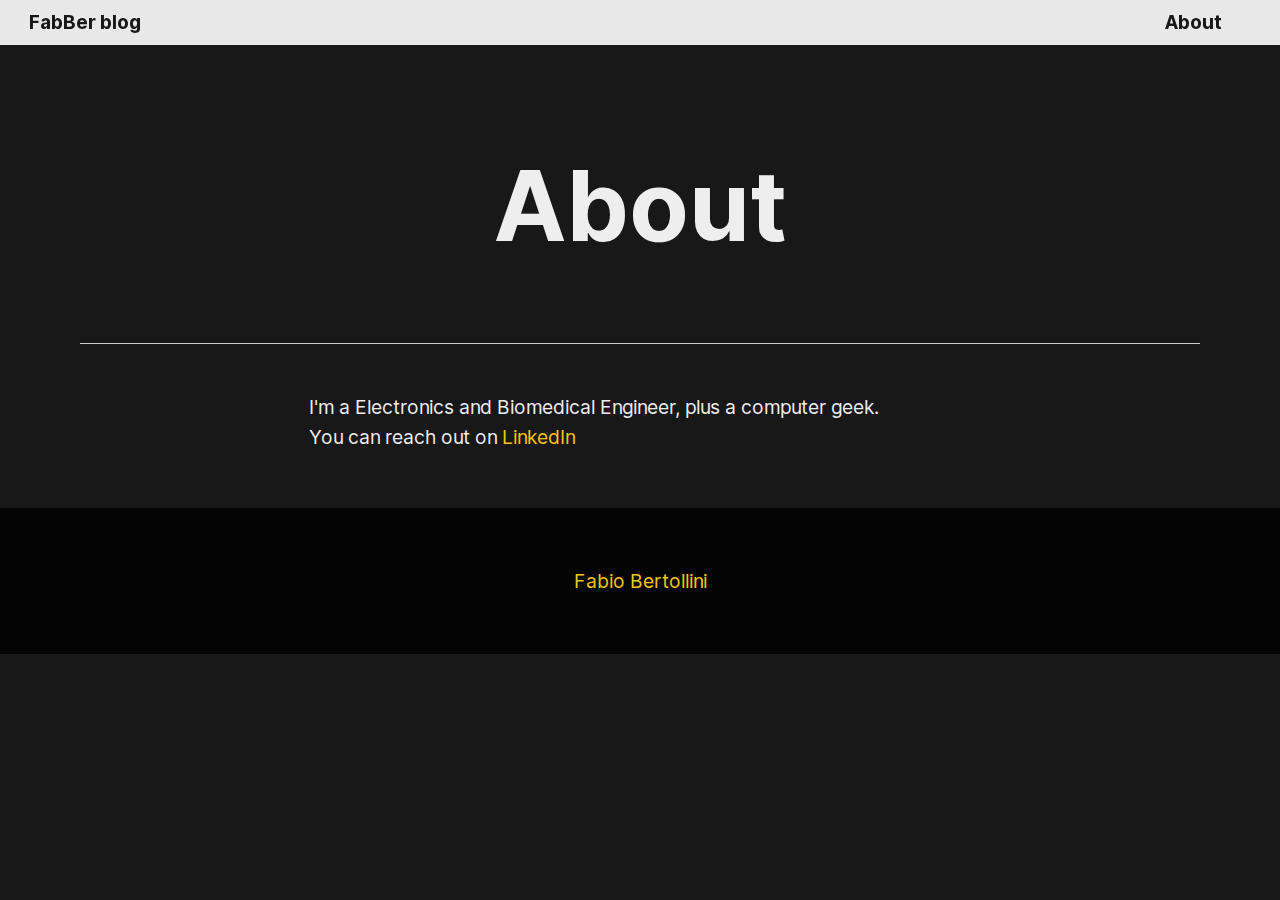
==== about/index.html @ cbfa5612 "11ty-git-cli" ====
<!DOCTYPE html><html domain="fabber.men" lang="en"><head><meta charset="utf-8"><meta content="width=device-width,initial-scale=1" name="viewport"><link href="/img/favicon/favicon-192x192.png?hash=2089033c93" rel="icon" type="image/png"><meta content="#f9c412" name="theme-color"><meta content="max-snippet:-1, max-image-preview: large, max-video-preview: -1" name="robots"><title>About</title><meta content="About" property="og:title"><meta content="I'm a Electronics and Biomedical Engineer, plus a computer geek. You can reach out on LinkedIn" name="description"><meta content="I'm a Electronics and Biomedical Engineer, plus a computer geek. You can reach out on LinkedIn" property="og:description"><meta content="summary_large_image" name="twitter:card"><meta content="@fabber_men" name="twitter:site"><meta content="@fabber_men" name="twitter:creator"><link href="https://fabber.men/about/" rel="canonical"><meta content="no-referrer-when-downgrade" name="referrer"><link href="/feed/feed.xml" rel="alternate" type="application/atom+xml" title="FabBer blog"><link href="/" rel="preconnect" crossorigin=""><link href="/fonts/Inter-3.19.var.woff2" rel="preload" type="font/woff2" as="font" crossorigin=""><script async="" defer="" src="/js/min.js?hash=8db32dcb3a"></script><script csp-hash="sha256-Ky9qZOPnMhQV/s7Fdb9TYAOfU4KtWNqCZaFK8tSzXa0=">if (/Mac OS X/.test(navigator.userAgent))document.documentElement.classList.add('apple')</script><style>:root{--primary: #f9c412;--primary-dark: #e7bf60;--main-width: calc(100vw - 3em)}main img{content-visibility:auto}article *{scroll-margin-top:50px}header nav{position:fixed;padding:.375em 1.5em;background:rgba(255,255,255,.9);font-weight:200;text-align:right}@media (min-width:37.5em){:root{--main-width: calc(37.5em - 3em)}}dialog{background-color:#8dff80;position:fixed;opacity:.9;z-index:1000}#nav{z-index:2;position:relative}#reading-progress,header nav{z-index:1;width:100vw;left:0;top:0}#reading-progress{background-color:var(--primary);position:absolute;bottom:0;transform:translate(-100vw,0);will-change:transform;pointer-events:none}@font-face{font-display:optional;font-family:"Inter UI";font-weight:100 900;font-style:oblique 0deg 10deg;src:url(/fonts/Inter-3.19.var.woff2) format("woff2")}html{line-height:1.15;-webkit-text-size-adjust:100%;font-family:Inter UI,sans-serif;--font-family: Inter UI, sans-serif}body{margin:0;font-size:1em}h1,p{margin-bottom:1.36rem}h1{font-size:3em;line-height:1.25;margin:.67em 0 .5em;font-size:2.074rem;line-height:2.4rem}a{background-color:transparent;color:#f9c412;text-decoration:none;color:var(--primary)}header,img{margin:0 auto;max-width:100%}img{border-style:none;height:auto}p{font-size:1em;margin-bottom:1.5em}body,p{font-size:1rem;line-height:1.6}@media (min-width:600px){h1{font-size:4.3978rem;line-height:4.4rem}body,p{font-size:1.1rem;line-height:1.6}h1,p{margin-bottom:1.496rem}}@media (min-width:1200px){h1{font-size:6.0756rem;line-height:6.72rem}body,p{font-size:1.2rem;line-height:1.6}h1,p{margin-bottom:1.632rem}}a:hover{text-decoration:underline}*{border:0;box-sizing:border-box}body,h1,header nav a{font-family:var(--font-family)}body{background:#181818;color:#eee}header{padding:4.5em 1.5em 3em;width:37.5em;text-align:center;display:flex;align-items:center;flex-direction:column}header p{margin-top:0}header nav h1{float:left;font-size:inherit;line-height:inherit;margin:0;text-align:left}header nav a{font-weight:700;text-decoration:none;color:#181818;margin-left:1.5em}header nav a:first-of-type{margin-left:auto}header nav a:last-of-type{margin-right:1.5em}main{max-width:70rem;margin:0 auto;border-top:.5px solid #ccc}footer{background:rgba(0,0,0,.8);color:#fff;padding:3em;text-align:center}footer>*{margin:1.5em}footer nav a img{vertical-align:middle}footer nav,footer p{font-size:90%}article{max-width:100%;padding:1.5em;width:37.5em;margin:0 auto}</style></head><body><header><nav><div id="nav"><h1><a href="/" title="Homepage">FabBer blog</a></h1><a href="/about/">About</a></div><div id="reading-progress" aria-hidden="true"></div></nav><h1>About</h1><dialog id="message"></dialog></header><main><article><p>I'm a Electronics and Biomedical Engineer, plus a computer geek.<br>You can reach out on <a href="https://www.linkedin.com/in/fabiobertollini">LinkedIn</a></p></article></main><footer><a href="/about/">Fabio Bertollini</a></footer></body></html>
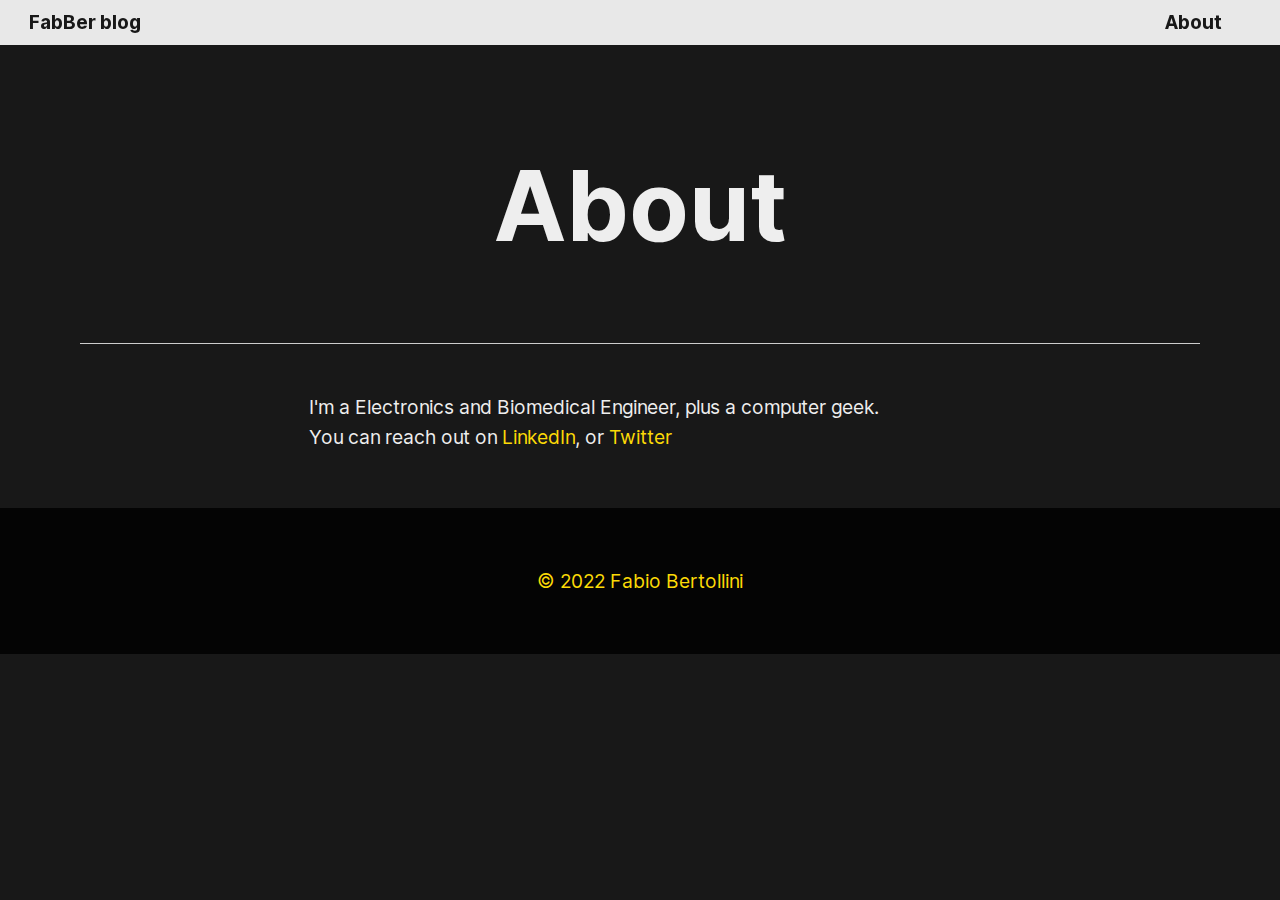
==== commit b32d3576: "11ty-git-cli" ====
--- a/about/index.html
+++ b/about/index.html
@@ -1 +1 @@
-<!DOCTYPE html><html domain="fabber.men" lang="en"><head><meta charset="utf-8"><meta content="width=device-width,initial-scale=1" name="viewport"><link href="/img/favicon/favicon-192x192.png?hash=2089033c93" rel="icon" type="image/png"><meta content="#f9c412" name="theme-color"><meta content="max-snippet:-1, max-image-preview: large, max-video-preview: -1" name="robots"><title>About</title><meta content="About" property="og:title"><meta content="I'm a Electronics and Biomedical Engineer, plus a computer geek. You can reach out on LinkedIn" name="description"><meta content="I'm a Electronics and Biomedical Engineer, plus a computer geek. You can reach out on LinkedIn" property="og:description"><meta content="summary_large_image" name="twitter:card"><meta content="@fabber_men" name="twitter:site"><meta content="@fabber_men" name="twitter:creator"><link href="https://fabber.men/about/" rel="canonical"><meta content="no-referrer-when-downgrade" name="referrer"><link href="/feed/feed.xml" rel="alternate" type="application/atom+xml" title="FabBer blog"><link href="/" rel="preconnect" crossorigin=""><link href="/fonts/Inter-3.19.var.woff2" rel="preload" type="font/woff2" as="font" crossorigin=""><script async="" defer="" src="/js/min.js?hash=8db32dcb3a"></script><script csp-hash="sha256-Ky9qZOPnMhQV/s7Fdb9TYAOfU4KtWNqCZaFK8tSzXa0=">if (/Mac OS X/.test(navigator.userAgent))document.documentElement.classList.add('apple')</script><style>:root{--primary: #f9c412;--primary-dark: #e7bf60;--main-width: calc(100vw - 3em)}main img{content-visibility:auto}article *{scroll-margin-top:50px}header nav{position:fixed;padding:.375em 1.5em;background:rgba(255,255,255,.9);font-weight:200;text-align:right}@media (min-width:37.5em){:root{--main-width: calc(37.5em - 3em)}}dialog{background-color:#8dff80;position:fixed;opacity:.9;z-index:1000}#nav{z-index:2;position:relative}#reading-progress,header nav{z-index:1;width:100vw;left:0;top:0}#reading-progress{background-color:var(--primary);position:absolute;bottom:0;transform:translate(-100vw,0);will-change:transform;pointer-events:none}@font-face{font-display:optional;font-family:"Inter UI";font-weight:100 900;font-style:oblique 0deg 10deg;src:url(/fonts/Inter-3.19.var.woff2) format("woff2")}html{line-height:1.15;-webkit-text-size-adjust:100%;font-family:Inter UI,sans-serif;--font-family: Inter UI, sans-serif}body{margin:0;font-size:1em}h1,p{margin-bottom:1.36rem}h1{font-size:3em;line-height:1.25;margin:.67em 0 .5em;font-size:2.074rem;line-height:2.4rem}a{background-color:transparent;color:#f9c412;text-decoration:none;color:var(--primary)}header,img{margin:0 auto;max-width:100%}img{border-style:none;height:auto}p{font-size:1em;margin-bottom:1.5em}body,p{font-size:1rem;line-height:1.6}@media (min-width:600px){h1{font-size:4.3978rem;line-height:4.4rem}body,p{font-size:1.1rem;line-height:1.6}h1,p{margin-bottom:1.496rem}}@media (min-width:1200px){h1{font-size:6.0756rem;line-height:6.72rem}body,p{font-size:1.2rem;line-height:1.6}h1,p{margin-bottom:1.632rem}}a:hover{text-decoration:underline}*{border:0;box-sizing:border-box}body,h1,header nav a{font-family:var(--font-family)}body{background:#181818;color:#eee}header{padding:4.5em 1.5em 3em;width:37.5em;text-align:center;display:flex;align-items:center;flex-direction:column}header p{margin-top:0}header nav h1{float:left;font-size:inherit;line-height:inherit;margin:0;text-align:left}header nav a{font-weight:700;text-decoration:none;color:#181818;margin-left:1.5em}header nav a:first-of-type{margin-left:auto}header nav a:last-of-type{margin-right:1.5em}main{max-width:70rem;margin:0 auto;border-top:.5px solid #ccc}footer{background:rgba(0,0,0,.8);color:#fff;padding:3em;text-align:center}footer>*{margin:1.5em}footer nav a img{vertical-align:middle}footer nav,footer p{font-size:90%}article{max-width:100%;padding:1.5em;width:37.5em;margin:0 auto}</style></head><body><header><nav><div id="nav"><h1><a href="/" title="Homepage">FabBer blog</a></h1><a href="/about/">About</a></div><div id="reading-progress" aria-hidden="true"></div></nav><h1>About</h1><dialog id="message"></dialog></header><main><article><p>I'm a Electronics and Biomedical Engineer, plus a computer geek.<br>You can reach out on <a href="https://www.linkedin.com/in/fabiobertollini">LinkedIn</a></p></article></main><footer><a href="/about/">Fabio Bertollini</a></footer></body></html>+<!DOCTYPE html><html domain="fabber.men" lang="en"><head><meta charset="utf-8"><meta content="width=device-width,initial-scale=1" name="viewport"><link href="/img/favicon/favicon-192x192.png?hash=5eabdd8640" rel="icon" type="image/png"><meta content="#f9c412" name="theme-color"><meta content="max-snippet:-1, max-image-preview: large, max-video-preview: -1" name="robots"><title>About</title><meta content="About" property="og:title"><meta content="I'm a Electronics and Biomedical Engineer, plus a computer geek. You can reach out on LinkedIn, or Twitter" name="description"><meta content="I'm a Electronics and Biomedical Engineer, plus a computer geek. You can reach out on LinkedIn, or Twitter" property="og:description"><meta content="summary_large_image" name="twitter:card"><meta content="@fabber_men" name="twitter:site"><meta content="@fabber_men" name="twitter:creator"><link href="https://www.fabber.men/about/" rel="canonical"><meta content="no-referrer-when-downgrade" name="referrer"><link href="/feed/feed.xml" rel="alternate" type="application/atom+xml" title="FabBer blog"><link href="/" rel="preconnect" crossorigin=""><link href="/fonts/Inter-3.19.var.woff2" rel="preload" type="font/woff2" as="font" crossorigin=""><script async="" defer="" src="/js/min.js?hash=8db32dcb3a"></script><script csp-hash="sha256-Ky9qZOPnMhQV/s7Fdb9TYAOfU4KtWNqCZaFK8tSzXa0=">if (/Mac OS X/.test(navigator.userAgent))document.documentElement.classList.add('apple')</script><style>:root{--primary: #fcda06;--primary-dark: #e7bf60;--main-width: calc(100vw - 3em)}main img{content-visibility:auto}article *{scroll-margin-top:50px}header nav{position:fixed;padding:.375em 1.5em;background:rgba(255,255,255,.9);font-weight:200;text-align:right}@media (min-width:37.5em){:root{--main-width: calc(37.5em - 3em)}}dialog{background-color:#8dff80;position:fixed;opacity:.9;z-index:1000}#nav{z-index:2;position:relative}#reading-progress,header nav{z-index:1;width:100vw;left:0;top:0}#reading-progress{background-color:var(--primary);position:absolute;bottom:0;transform:translate(-100vw,0);will-change:transform;pointer-events:none}@font-face{font-display:optional;font-family:"Inter UI";font-weight:100 900;font-style:oblique 0deg 10deg;src:url(/fonts/Inter-3.19.var.woff2) format("woff2")}html{line-height:1.15;-webkit-text-size-adjust:100%;font-family:Inter UI,sans-serif;--font-family: Inter UI, sans-serif}body{margin:0;font-size:1em}h1,p{margin-bottom:1.36rem}h1{font-size:3em;line-height:1.25;margin:.67em 0 .5em;font-size:2.074rem;line-height:2.4rem}a{background-color:transparent;color:#fcda06;text-decoration:none;color:var(--primary)}header,img{margin:0 auto;max-width:100%}img{border-style:none;height:auto}p{font-size:1em;margin-bottom:1.5em}body,p{font-size:1rem;line-height:1.6}@media (min-width:600px){h1{font-size:4.3978rem;line-height:4.4rem}body,p{font-size:1.1rem;line-height:1.6}h1,p{margin-bottom:1.496rem}}@media (min-width:1200px){h1{font-size:6.0756rem;line-height:6.72rem}body,p{font-size:1.2rem;line-height:1.6}h1,p{margin-bottom:1.632rem}}a:hover{text-decoration:underline}*{border:0;box-sizing:border-box}body,h1,header nav a{font-family:var(--font-family)}body{background:#181818;color:#eee}header{padding:4.5em 1.5em 3em;width:37.5em;text-align:center;display:flex;align-items:center;flex-direction:column}header p{margin-top:0}header nav h1{float:left;font-size:inherit;line-height:inherit;margin:0;text-align:left}header nav a{font-weight:700;text-decoration:none;color:#181818;margin-left:1.5em}header nav a:first-of-type{margin-left:auto}header nav a:last-of-type{margin-right:1.5em}main{max-width:70rem;margin:0 auto;border-top:.5px solid #ccc}footer{background:rgba(0,0,0,.8);color:#fff;padding:3em;text-align:center}footer>*{margin:1.5em}footer nav a img{vertical-align:middle}footer nav,footer p{font-size:90%}article{max-width:100%;padding:1.5em;width:37.5em;margin:0 auto}</style></head><body><header><nav><div id="nav"><h1><a href="/" title="Homepage">FabBer blog</a></h1><a href="/about/">About</a></div><div id="reading-progress" aria-hidden="true"></div></nav><h1>About</h1><dialog id="message"></dialog></header><main><article><p>I'm a Electronics and Biomedical Engineer, plus a computer geek.<br>You can reach out on <a href="https://www.linkedin.com/in/fabiobertollini">LinkedIn</a>, or <a href="https://twitter.com/fabber_men">Twitter</a></p></article></main><footer><a href="/about/">© 2022 Fabio Bertollini</a></footer></body></html>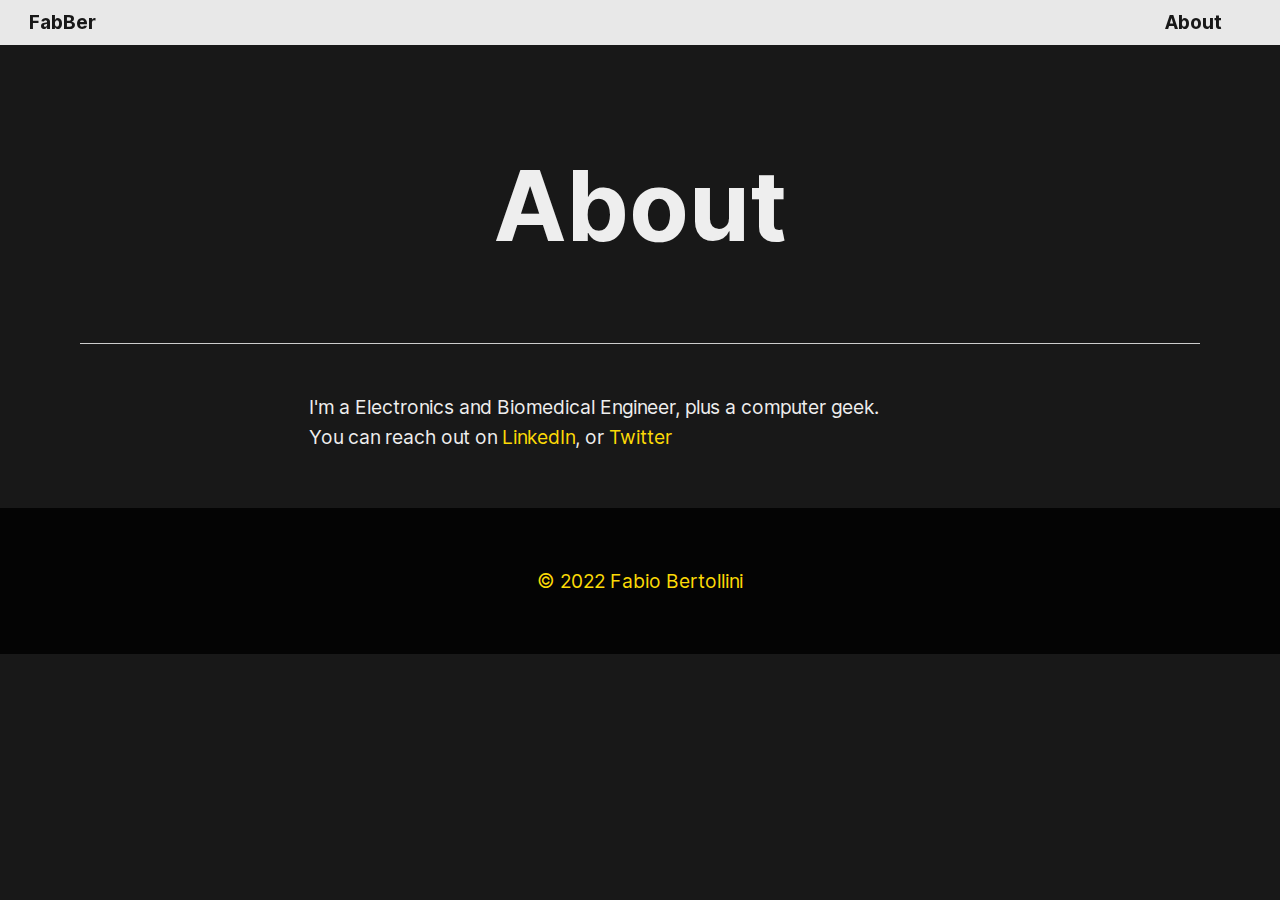
==== commit 0ec9df86: "11ty-git-cli" ====
--- a/about/index.html
+++ b/about/index.html
@@ -1 +1 @@
-<!DOCTYPE html><html domain="fabber.men" lang="en"><head><meta charset="utf-8"><meta content="width=device-width,initial-scale=1" name="viewport"><link href="/img/favicon/favicon-192x192.png?hash=5eabdd8640" rel="icon" type="image/png"><meta content="#f9c412" name="theme-color"><meta content="max-snippet:-1, max-image-preview: large, max-video-preview: -1" name="robots"><title>About</title><meta content="About" property="og:title"><meta content="I'm a Electronics and Biomedical Engineer, plus a computer geek. You can reach out on LinkedIn, or Twitter" name="description"><meta content="I'm a Electronics and Biomedical Engineer, plus a computer geek. You can reach out on LinkedIn, or Twitter" property="og:description"><meta content="summary_large_image" name="twitter:card"><meta content="@fabber_men" name="twitter:site"><meta content="@fabber_men" name="twitter:creator"><link href="https://www.fabber.men/about/" rel="canonical"><meta content="no-referrer-when-downgrade" name="referrer"><link href="/feed/feed.xml" rel="alternate" type="application/atom+xml" title="FabBer blog"><link href="/" rel="preconnect" crossorigin=""><link href="/fonts/Inter-3.19.var.woff2" rel="preload" type="font/woff2" as="font" crossorigin=""><script async="" defer="" src="/js/min.js?hash=8db32dcb3a"></script><script csp-hash="sha256-Ky9qZOPnMhQV/s7Fdb9TYAOfU4KtWNqCZaFK8tSzXa0=">if (/Mac OS X/.test(navigator.userAgent))document.documentElement.classList.add('apple')</script><style>:root{--primary: #fcda06;--primary-dark: #e7bf60;--main-width: calc(100vw - 3em)}main img{content-visibility:auto}article *{scroll-margin-top:50px}header nav{position:fixed;padding:.375em 1.5em;background:rgba(255,255,255,.9);font-weight:200;text-align:right}@media (min-width:37.5em){:root{--main-width: calc(37.5em - 3em)}}dialog{background-color:#8dff80;position:fixed;opacity:.9;z-index:1000}#nav{z-index:2;position:relative}#reading-progress,header nav{z-index:1;width:100vw;left:0;top:0}#reading-progress{background-color:var(--primary);position:absolute;bottom:0;transform:translate(-100vw,0);will-change:transform;pointer-events:none}@font-face{font-display:optional;font-family:"Inter UI";font-weight:100 900;font-style:oblique 0deg 10deg;src:url(/fonts/Inter-3.19.var.woff2) format("woff2")}html{line-height:1.15;-webkit-text-size-adjust:100%;font-family:Inter UI,sans-serif;--font-family: Inter UI, sans-serif}body{margin:0;font-size:1em}h1,p{margin-bottom:1.36rem}h1{font-size:3em;line-height:1.25;margin:.67em 0 .5em;font-size:2.074rem;line-height:2.4rem}a{background-color:transparent;color:#fcda06;text-decoration:none;color:var(--primary)}header,img{margin:0 auto;max-width:100%}img{border-style:none;height:auto}p{font-size:1em;margin-bottom:1.5em}body,p{font-size:1rem;line-height:1.6}@media (min-width:600px){h1{font-size:4.3978rem;line-height:4.4rem}body,p{font-size:1.1rem;line-height:1.6}h1,p{margin-bottom:1.496rem}}@media (min-width:1200px){h1{font-size:6.0756rem;line-height:6.72rem}body,p{font-size:1.2rem;line-height:1.6}h1,p{margin-bottom:1.632rem}}a:hover{text-decoration:underline}*{border:0;box-sizing:border-box}body,h1,header nav a{font-family:var(--font-family)}body{background:#181818;color:#eee}header{padding:4.5em 1.5em 3em;width:37.5em;text-align:center;display:flex;align-items:center;flex-direction:column}header p{margin-top:0}header nav h1{float:left;font-size:inherit;line-height:inherit;margin:0;text-align:left}header nav a{font-weight:700;text-decoration:none;color:#181818;margin-left:1.5em}header nav a:first-of-type{margin-left:auto}header nav a:last-of-type{margin-right:1.5em}main{max-width:70rem;margin:0 auto;border-top:.5px solid #ccc}footer{background:rgba(0,0,0,.8);color:#fff;padding:3em;text-align:center}footer>*{margin:1.5em}footer nav a img{vertical-align:middle}footer nav,footer p{font-size:90%}article{max-width:100%;padding:1.5em;width:37.5em;margin:0 auto}</style></head><body><header><nav><div id="nav"><h1><a href="/" title="Homepage">FabBer blog</a></h1><a href="/about/">About</a></div><div id="reading-progress" aria-hidden="true"></div></nav><h1>About</h1><dialog id="message"></dialog></header><main><article><p>I'm a Electronics and Biomedical Engineer, plus a computer geek.<br>You can reach out on <a href="https://www.linkedin.com/in/fabiobertollini">LinkedIn</a>, or <a href="https://twitter.com/fabber_men">Twitter</a></p></article></main><footer><a href="/about/">© 2022 Fabio Bertollini</a></footer></body></html>+<!DOCTYPE html><html domain="fabber.men" lang="en"><head><meta charset="utf-8"><meta content="width=device-width,initial-scale=1" name="viewport"><link href="/img/favicon/favicon-192x192.png?hash=5eabdd8640" rel="icon" type="image/png"><meta content="#f9c412" name="theme-color"><meta content="max-snippet:-1, max-image-preview: large, max-video-preview: -1" name="robots"><title>About</title><meta content="About" property="og:title"><meta content="I'm a Electronics and Biomedical Engineer, plus a computer geek. You can reach out on LinkedIn, or Twitter" name="description"><meta content="I'm a Electronics and Biomedical Engineer, plus a computer geek. You can reach out on LinkedIn, or Twitter" property="og:description"><meta content="summary_large_image" name="twitter:card"><meta content="@fabber_men" name="twitter:site"><meta content="@fabber_men" name="twitter:creator"><link href="https://www.fabber.men/about/" rel="canonical"><meta content="no-referrer-when-downgrade" name="referrer"><link href="/feed/feed.xml" rel="alternate" type="application/atom+xml" title="FabBer"><link href="/" rel="preconnect" crossorigin=""><link href="/fonts/Inter-3.19.var.woff2" rel="preload" type="font/woff2" as="font" crossorigin=""><script async="" defer="" src="/js/min.js?hash=8db32dcb3a"></script><script csp-hash="sha256-Ky9qZOPnMhQV/s7Fdb9TYAOfU4KtWNqCZaFK8tSzXa0=">if (/Mac OS X/.test(navigator.userAgent))document.documentElement.classList.add('apple')</script><style>:root{--primary: #fcda06;--primary-dark: #e7bf60;--main-width: calc(100vw - 3em)}main img{content-visibility:auto}article *{scroll-margin-top:50px}header nav{position:fixed;padding:.375em 1.5em;background:rgba(255,255,255,.9);font-weight:200;text-align:right}@media (min-width:37.5em){:root{--main-width: calc(37.5em - 3em)}}dialog{background-color:#8dff80;position:fixed;opacity:.9;z-index:1000}#nav{z-index:2;position:relative}#reading-progress,header nav{z-index:1;width:100vw;left:0;top:0}#reading-progress{background-color:var(--primary);position:absolute;bottom:0;transform:translate(-100vw,0);will-change:transform;pointer-events:none}@font-face{font-display:optional;font-family:"Inter UI";font-weight:100 900;font-style:oblique 0deg 10deg;src:url(/fonts/Inter-3.19.var.woff2) format("woff2")}html{line-height:1.15;-webkit-text-size-adjust:100%;font-family:Inter UI,sans-serif;--font-family: Inter UI, sans-serif}body{margin:0;font-size:1em}h1,p{margin-bottom:1.36rem}h1{font-size:3em;line-height:1.25;margin:.67em 0 .5em;font-size:2.074rem;line-height:2.4rem}a{background-color:transparent;color:#fcda06;text-decoration:none;color:var(--primary)}header,img{margin:0 auto;max-width:100%}img{border-style:none;height:auto}p{font-size:1em;margin-bottom:1.5em}body,p{font-size:1rem;line-height:1.6}@media (min-width:600px){h1{font-size:4.3978rem;line-height:4.4rem}body,p{font-size:1.1rem;line-height:1.6}h1,p{margin-bottom:1.496rem}}@media (min-width:1200px){h1{font-size:6.0756rem;line-height:6.72rem}body,p{font-size:1.2rem;line-height:1.6}h1,p{margin-bottom:1.632rem}}a:hover{text-decoration:underline}*{border:0;box-sizing:border-box}body,h1,header nav a{font-family:var(--font-family)}body{background:#181818;color:#eee}header{padding:4.5em 1.5em 3em;width:37.5em;text-align:center;display:flex;align-items:center;flex-direction:column}header p{margin-top:0}header nav h1{float:left;font-size:inherit;line-height:inherit;margin:0;text-align:left}header nav a{font-weight:700;text-decoration:none;color:#181818;margin-left:1.5em}header nav a:first-of-type{margin-left:auto}header nav a:last-of-type{margin-right:1.5em}main{max-width:70rem;margin:0 auto;border-top:.5px solid #ccc}footer{background:rgba(0,0,0,.8);color:#fff;padding:3em;text-align:center}footer>*{margin:1.5em}footer nav a img{vertical-align:middle}footer nav,footer p{font-size:90%}article{max-width:100%;padding:1.5em;width:37.5em;margin:0 auto}</style></head><body><header><nav><div id="nav"><h1><a href="/" title="Homepage">FabBer</a></h1><a href="/about/">About</a></div><div id="reading-progress" aria-hidden="true"></div></nav><h1>About</h1><dialog id="message"></dialog></header><main><article><p>I'm a Electronics and Biomedical Engineer, plus a computer geek.<br>You can reach out on <a href="https://www.linkedin.com/in/fabiobertollini">LinkedIn</a>, or <a href="https://twitter.com/fabber_men">Twitter</a></p></article></main><footer><a href="/about/">© 2022 Fabio Bertollini</a></footer></body></html>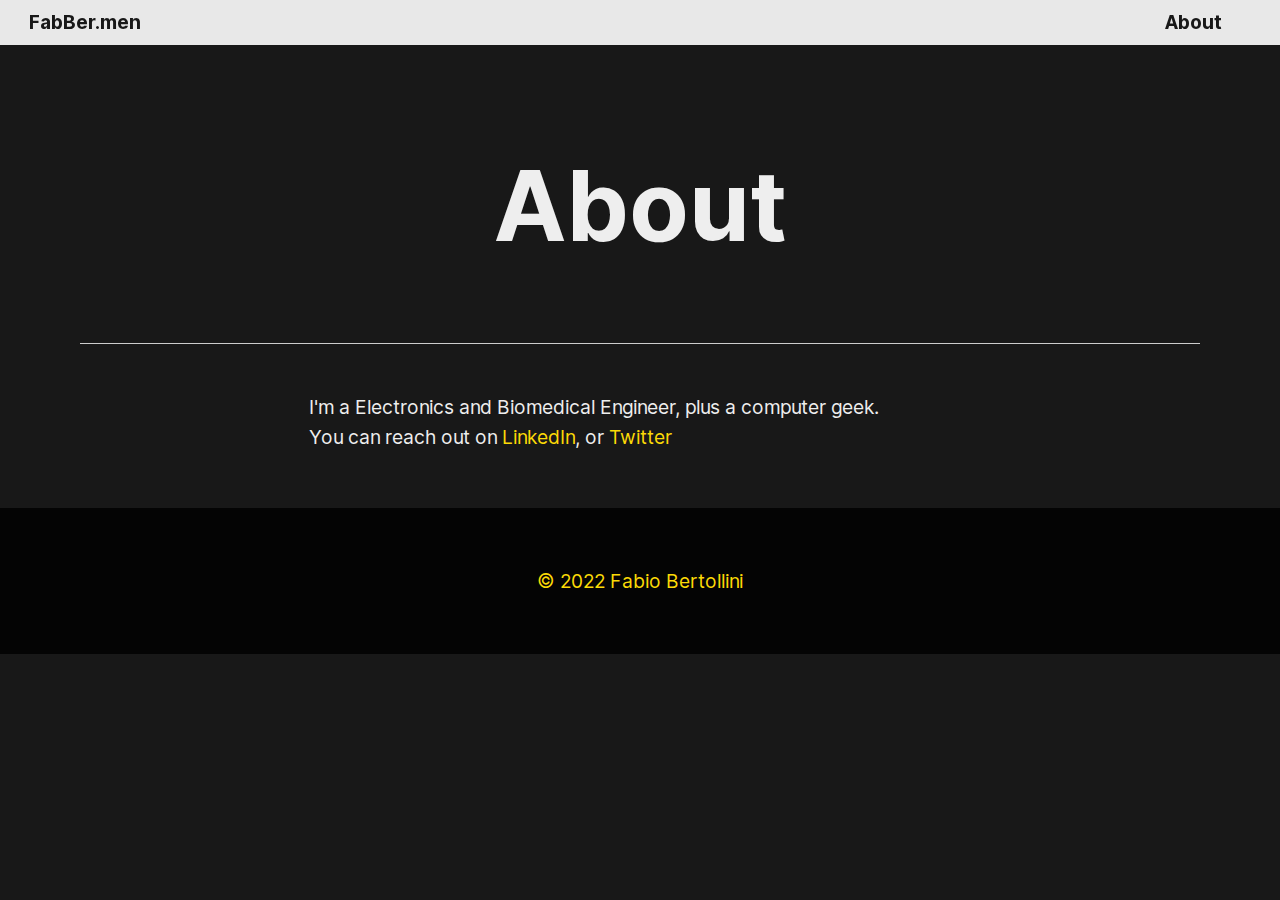
==== commit dc900b60: "11ty-git-cli" ====
--- a/about/index.html
+++ b/about/index.html
@@ -1 +1 @@
-<!DOCTYPE html><html domain="fabber.men" lang="en"><head><meta charset="utf-8"><meta content="width=device-width,initial-scale=1" name="viewport"><link href="/img/favicon/favicon-192x192.png?hash=5eabdd8640" rel="icon" type="image/png"><meta content="#f9c412" name="theme-color"><meta content="max-snippet:-1, max-image-preview: large, max-video-preview: -1" name="robots"><title>About</title><meta content="About" property="og:title"><meta content="I'm a Electronics and Biomedical Engineer, plus a computer geek. You can reach out on LinkedIn, or Twitter" name="description"><meta content="I'm a Electronics and Biomedical Engineer, plus a computer geek. You can reach out on LinkedIn, or Twitter" property="og:description"><meta content="summary_large_image" name="twitter:card"><meta content="@fabber_men" name="twitter:site"><meta content="@fabber_men" name="twitter:creator"><link href="https://www.fabber.men/about/" rel="canonical"><meta content="no-referrer-when-downgrade" name="referrer"><link href="/feed/feed.xml" rel="alternate" type="application/atom+xml" title="FabBer"><link href="/" rel="preconnect" crossorigin=""><link href="/fonts/Inter-3.19.var.woff2" rel="preload" type="font/woff2" as="font" crossorigin=""><script async="" defer="" src="/js/min.js?hash=8db32dcb3a"></script><script csp-hash="sha256-Ky9qZOPnMhQV/s7Fdb9TYAOfU4KtWNqCZaFK8tSzXa0=">if (/Mac OS X/.test(navigator.userAgent))document.documentElement.classList.add('apple')</script><style>:root{--primary: #fcda06;--primary-dark: #e7bf60;--main-width: calc(100vw - 3em)}main img{content-visibility:auto}article *{scroll-margin-top:50px}header nav{position:fixed;padding:.375em 1.5em;background:rgba(255,255,255,.9);font-weight:200;text-align:right}@media (min-width:37.5em){:root{--main-width: calc(37.5em - 3em)}}dialog{background-color:#8dff80;position:fixed;opacity:.9;z-index:1000}#nav{z-index:2;position:relative}#reading-progress,header nav{z-index:1;width:100vw;left:0;top:0}#reading-progress{background-color:var(--primary);position:absolute;bottom:0;transform:translate(-100vw,0);will-change:transform;pointer-events:none}@font-face{font-display:optional;font-family:"Inter UI";font-weight:100 900;font-style:oblique 0deg 10deg;src:url(/fonts/Inter-3.19.var.woff2) format("woff2")}html{line-height:1.15;-webkit-text-size-adjust:100%;font-family:Inter UI,sans-serif;--font-family: Inter UI, sans-serif}body{margin:0;font-size:1em}h1,p{margin-bottom:1.36rem}h1{font-size:3em;line-height:1.25;margin:.67em 0 .5em;font-size:2.074rem;line-height:2.4rem}a{background-color:transparent;color:#fcda06;text-decoration:none;color:var(--primary)}header,img{margin:0 auto;max-width:100%}img{border-style:none;height:auto}p{font-size:1em;margin-bottom:1.5em}body,p{font-size:1rem;line-height:1.6}@media (min-width:600px){h1{font-size:4.3978rem;line-height:4.4rem}body,p{font-size:1.1rem;line-height:1.6}h1,p{margin-bottom:1.496rem}}@media (min-width:1200px){h1{font-size:6.0756rem;line-height:6.72rem}body,p{font-size:1.2rem;line-height:1.6}h1,p{margin-bottom:1.632rem}}a:hover{text-decoration:underline}*{border:0;box-sizing:border-box}body,h1,header nav a{font-family:var(--font-family)}body{background:#181818;color:#eee}header{padding:4.5em 1.5em 3em;width:37.5em;text-align:center;display:flex;align-items:center;flex-direction:column}header p{margin-top:0}header nav h1{float:left;font-size:inherit;line-height:inherit;margin:0;text-align:left}header nav a{font-weight:700;text-decoration:none;color:#181818;margin-left:1.5em}header nav a:first-of-type{margin-left:auto}header nav a:last-of-type{margin-right:1.5em}main{max-width:70rem;margin:0 auto;border-top:.5px solid #ccc}footer{background:rgba(0,0,0,.8);color:#fff;padding:3em;text-align:center}footer>*{margin:1.5em}footer nav a img{vertical-align:middle}footer nav,footer p{font-size:90%}article{max-width:100%;padding:1.5em;width:37.5em;margin:0 auto}</style></head><body><header><nav><div id="nav"><h1><a href="/" title="Homepage">FabBer</a></h1><a href="/about/">About</a></div><div id="reading-progress" aria-hidden="true"></div></nav><h1>About</h1><dialog id="message"></dialog></header><main><article><p>I'm a Electronics and Biomedical Engineer, plus a computer geek.<br>You can reach out on <a href="https://www.linkedin.com/in/fabiobertollini">LinkedIn</a>, or <a href="https://twitter.com/fabber_men">Twitter</a></p></article></main><footer><a href="/about/">© 2022 Fabio Bertollini</a></footer></body></html>+<!DOCTYPE html><html domain="fabber.men" lang="en"><head><meta charset="utf-8"><meta content="width=device-width,initial-scale=1" name="viewport"><link href="/img/favicon/favicon-192x192.png?hash=5eabdd8640" rel="icon" type="image/png"><meta content="#f9c412" name="theme-color"><meta content="max-snippet:-1, max-image-preview: large, max-video-preview: -1" name="robots"><title>About</title><meta content="About" property="og:title"><meta content="I'm a Electronics and Biomedical Engineer, plus a computer geek. You can reach out on LinkedIn, or Twitter" name="description"><meta content="I'm a Electronics and Biomedical Engineer, plus a computer geek. You can reach out on LinkedIn, or Twitter" property="og:description"><meta content="summary_large_image" name="twitter:card"><meta content="@fabber_men" name="twitter:site"><meta content="@fabber_men" name="twitter:creator"><link href="https://www.fabber.men/about/" rel="canonical"><meta content="no-referrer-when-downgrade" name="referrer"><link href="/feed/feed.xml" rel="alternate" type="application/atom+xml" title="FabBer.men"><link href="/" rel="preconnect" crossorigin=""><link href="/fonts/Inter-3.19.var.woff2" rel="preload" type="font/woff2" as="font" crossorigin=""><script async="" defer="" src="/js/min.js?hash=8db32dcb3a"></script><script csp-hash="sha256-Ky9qZOPnMhQV/s7Fdb9TYAOfU4KtWNqCZaFK8tSzXa0=">if (/Mac OS X/.test(navigator.userAgent))document.documentElement.classList.add('apple')</script><style>:root{--primary: #fcda06;--primary-dark: #e7bf60;--main-width: calc(100vw - 3em)}main img{content-visibility:auto}article *{scroll-margin-top:50px}header nav{position:fixed;padding:.375em 1.5em;background:rgba(255,255,255,.9);font-weight:200;text-align:right}@media (min-width:37.5em){:root{--main-width: calc(37.5em - 3em)}}dialog{background-color:#8dff80;position:fixed;opacity:.9;z-index:1000}#nav{z-index:2;position:relative}#reading-progress,header nav{z-index:1;width:100vw;left:0;top:0}#reading-progress{background-color:var(--primary);position:absolute;bottom:0;transform:translate(-100vw,0);will-change:transform;pointer-events:none}@font-face{font-display:optional;font-family:"Inter UI";font-weight:100 900;font-style:oblique 0deg 10deg;src:url(/fonts/Inter-3.19.var.woff2) format("woff2")}html{line-height:1.15;-webkit-text-size-adjust:100%;font-family:Inter UI,sans-serif;--font-family: Inter UI, sans-serif}body{margin:0;font-size:1em}h1,p{margin-bottom:1.36rem}h1{font-size:3em;line-height:1.25;margin:.67em 0 .5em;font-size:2.074rem;line-height:2.4rem}a{background-color:transparent;color:#fcda06;text-decoration:none;color:var(--primary)}header,img{margin:0 auto;max-width:100%}img{border-style:none;height:auto}p{font-size:1em;margin-bottom:1.5em}body,p{font-size:1rem;line-height:1.6}@media (min-width:600px){h1{font-size:4.3978rem;line-height:4.4rem}body,p{font-size:1.1rem;line-height:1.6}h1,p{margin-bottom:1.496rem}}@media (min-width:1200px){h1{font-size:6.0756rem;line-height:6.72rem}body,p{font-size:1.2rem;line-height:1.6}h1,p{margin-bottom:1.632rem}}a:hover{text-decoration:underline}*{border:0;box-sizing:border-box}body,h1,header nav a{font-family:var(--font-family)}body{background:#181818;color:#eee}header{padding:4.5em 1.5em 3em;width:37.5em;text-align:center;display:flex;align-items:center;flex-direction:column}header p{margin-top:0}header nav h1{float:left;font-size:inherit;line-height:inherit;margin:0;text-align:left}header nav a{font-weight:700;text-decoration:none;color:#181818;margin-left:1.5em}header nav a:first-of-type{margin-left:auto}header nav a:last-of-type{margin-right:1.5em}main{max-width:70rem;margin:0 auto;border-top:.5px solid #ccc}footer{background:rgba(0,0,0,.8);color:#fff;padding:3em;text-align:center}footer>*{margin:1.5em}footer nav a img{vertical-align:middle}footer nav,footer p{font-size:90%}article{max-width:100%;padding:1.5em;width:37.5em;margin:0 auto}</style></head><body><header><nav><div id="nav"><h1><a href="/" title="Homepage">FabBer.men</a></h1><a href="/about/">About</a></div><div id="reading-progress" aria-hidden="true"></div></nav><h1>About</h1><dialog id="message"></dialog></header><main><article><p>I'm a Electronics and Biomedical Engineer, plus a computer geek.<br>You can reach out on <a href="https://www.linkedin.com/in/fabiobertollini">LinkedIn</a>, or <a href="https://twitter.com/fabber_men">Twitter</a></p></article></main><footer><a href="/about/">© 2022 Fabio Bertollini</a></footer></body></html>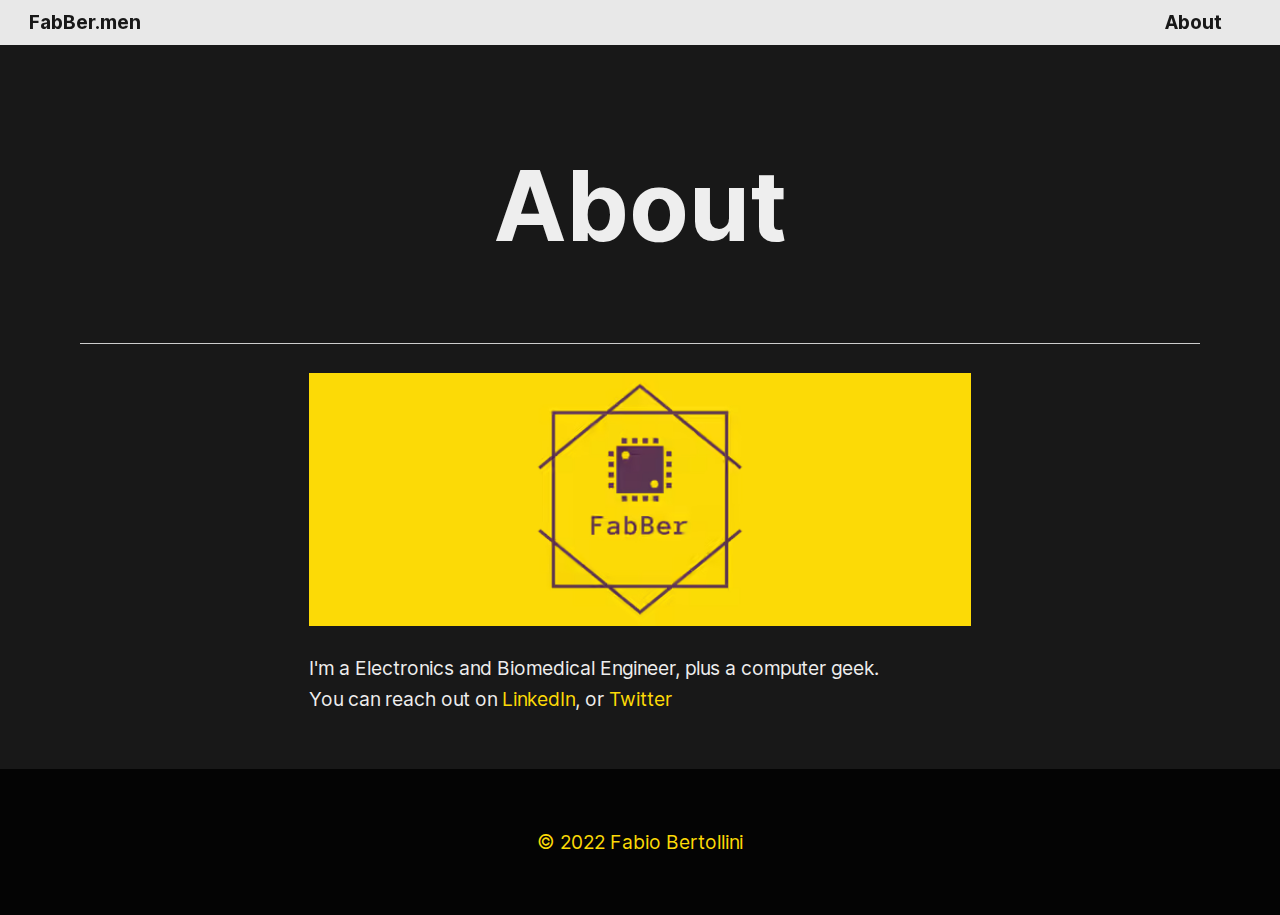
==== commit 07dc6358: "11ty-git-cli" ====
--- a/about/index.html
+++ b/about/index.html
@@ -1 +1 @@
-<!DOCTYPE html><html domain="fabber.men" lang="en"><head><meta charset="utf-8"><meta content="width=device-width,initial-scale=1" name="viewport"><link href="/img/favicon/favicon-192x192.png?hash=5eabdd8640" rel="icon" type="image/png"><meta content="#f9c412" name="theme-color"><meta content="max-snippet:-1, max-image-preview: large, max-video-preview: -1" name="robots"><title>About</title><meta content="About" property="og:title"><meta content="I'm a Electronics and Biomedical Engineer, plus a computer geek. You can reach out on LinkedIn, or Twitter" name="description"><meta content="I'm a Electronics and Biomedical Engineer, plus a computer geek. You can reach out on LinkedIn, or Twitter" property="og:description"><meta content="summary_large_image" name="twitter:card"><meta content="@fabber_men" name="twitter:site"><meta content="@fabber_men" name="twitter:creator"><link href="https://www.fabber.men/about/" rel="canonical"><meta content="no-referrer-when-downgrade" name="referrer"><link href="/feed/feed.xml" rel="alternate" type="application/atom+xml" title="FabBer.men"><link href="/" rel="preconnect" crossorigin=""><link href="/fonts/Inter-3.19.var.woff2" rel="preload" type="font/woff2" as="font" crossorigin=""><script async="" defer="" src="/js/min.js?hash=8db32dcb3a"></script><script csp-hash="sha256-Ky9qZOPnMhQV/s7Fdb9TYAOfU4KtWNqCZaFK8tSzXa0=">if (/Mac OS X/.test(navigator.userAgent))document.documentElement.classList.add('apple')</script><style>:root{--primary: #fcda06;--primary-dark: #e7bf60;--main-width: calc(100vw - 3em)}main img{content-visibility:auto}article *{scroll-margin-top:50px}header nav{position:fixed;padding:.375em 1.5em;background:rgba(255,255,255,.9);font-weight:200;text-align:right}@media (min-width:37.5em){:root{--main-width: calc(37.5em - 3em)}}dialog{background-color:#8dff80;position:fixed;opacity:.9;z-index:1000}#nav{z-index:2;position:relative}#reading-progress,header nav{z-index:1;width:100vw;left:0;top:0}#reading-progress{background-color:var(--primary);position:absolute;bottom:0;transform:translate(-100vw,0);will-change:transform;pointer-events:none}@font-face{font-display:optional;font-family:"Inter UI";font-weight:100 900;font-style:oblique 0deg 10deg;src:url(/fonts/Inter-3.19.var.woff2) format("woff2")}html{line-height:1.15;-webkit-text-size-adjust:100%;font-family:Inter UI,sans-serif;--font-family: Inter UI, sans-serif}body{margin:0;font-size:1em}h1,p{margin-bottom:1.36rem}h1{font-size:3em;line-height:1.25;margin:.67em 0 .5em;font-size:2.074rem;line-height:2.4rem}a{background-color:transparent;color:#fcda06;text-decoration:none;color:var(--primary)}header,img{margin:0 auto;max-width:100%}img{border-style:none;height:auto}p{font-size:1em;margin-bottom:1.5em}body,p{font-size:1rem;line-height:1.6}@media (min-width:600px){h1{font-size:4.3978rem;line-height:4.4rem}body,p{font-size:1.1rem;line-height:1.6}h1,p{margin-bottom:1.496rem}}@media (min-width:1200px){h1{font-size:6.0756rem;line-height:6.72rem}body,p{font-size:1.2rem;line-height:1.6}h1,p{margin-bottom:1.632rem}}a:hover{text-decoration:underline}*{border:0;box-sizing:border-box}body,h1,header nav a{font-family:var(--font-family)}body{background:#181818;color:#eee}header{padding:4.5em 1.5em 3em;width:37.5em;text-align:center;display:flex;align-items:center;flex-direction:column}header p{margin-top:0}header nav h1{float:left;font-size:inherit;line-height:inherit;margin:0;text-align:left}header nav a{font-weight:700;text-decoration:none;color:#181818;margin-left:1.5em}header nav a:first-of-type{margin-left:auto}header nav a:last-of-type{margin-right:1.5em}main{max-width:70rem;margin:0 auto;border-top:.5px solid #ccc}footer{background:rgba(0,0,0,.8);color:#fff;padding:3em;text-align:center}footer>*{margin:1.5em}footer nav a img{vertical-align:middle}footer nav,footer p{font-size:90%}article{max-width:100%;padding:1.5em;width:37.5em;margin:0 auto}</style></head><body><header><nav><div id="nav"><h1><a href="/" title="Homepage">FabBer.men</a></h1><a href="/about/">About</a></div><div id="reading-progress" aria-hidden="true"></div></nav><h1>About</h1><dialog id="message"></dialog></header><main><article><p>I'm a Electronics and Biomedical Engineer, plus a computer geek.<br>You can reach out on <a href="https://www.linkedin.com/in/fabiobertollini">LinkedIn</a>, or <a href="https://twitter.com/fabber_men">Twitter</a></p></article></main><footer><a href="/about/">© 2022 Fabio Bertollini</a></footer></body></html>+<!DOCTYPE html><html domain="fabber.men" lang="en"><head><meta charset="utf-8"><meta content="width=device-width,initial-scale=1" name="viewport"><link href="/img/favicon/favicon-192x192.png?hash=5eabdd8640" rel="icon" type="image/png"><meta content="#f9c412" name="theme-color"><meta content="max-snippet:-1, max-image-preview: large, max-video-preview: -1" name="robots"><title>About</title><meta content="About" property="og:title"><meta content="I'm a Electronics and Biomedical Engineer, plus a computer geek. You can reach out on LinkedIn, or Twitter" name="description"><meta content="I'm a Electronics and Biomedical Engineer, plus a computer geek. You can reach out on LinkedIn, or Twitter" property="og:description"><meta content="summary_large_image" name="twitter:card"><meta content="@fabber_men" name="twitter:site"><meta content="@fabber_men" name="twitter:creator"><link href="https://www.fabber.men/about/" rel="canonical"><meta content="no-referrer-when-downgrade" name="referrer"><link href="/feed/feed.xml" rel="alternate" type="application/atom+xml" title="FabBer.men"><link href="/" rel="preconnect" crossorigin=""><link href="/fonts/Inter-3.19.var.woff2" rel="preload" type="font/woff2" as="font" crossorigin=""><script async="" defer="" src="/js/min.js?hash=8db32dcb3a"></script><script csp-hash="sha256-Ky9qZOPnMhQV/s7Fdb9TYAOfU4KtWNqCZaFK8tSzXa0=">if (/Mac OS X/.test(navigator.userAgent))document.documentElement.classList.add('apple')</script><style>:root{--primary: #fcda06;--primary-dark: #e7bf60;--main-width: calc(100vw - 3em)}main img{content-visibility:auto}article *{scroll-margin-top:50px}header nav{position:fixed;padding:.375em 1.5em;background:rgba(255,255,255,.9);font-weight:200;text-align:right}@media (min-width:37.5em){:root{--main-width: calc(37.5em - 3em)}}dialog{background-color:#8dff80;position:fixed;opacity:.9;z-index:1000}#nav{z-index:2;position:relative}#reading-progress,header nav{z-index:1;width:100vw;left:0;top:0}#reading-progress{background-color:var(--primary);position:absolute;bottom:0;transform:translate(-100vw,0);will-change:transform;pointer-events:none}@font-face{font-display:optional;font-family:"Inter UI";font-weight:100 900;font-style:oblique 0deg 10deg;src:url(/fonts/Inter-3.19.var.woff2) format("woff2")}html{line-height:1.15;-webkit-text-size-adjust:100%;font-family:Inter UI,sans-serif;--font-family: Inter UI, sans-serif}body{margin:0;font-size:1em}h1,p{margin-bottom:1.36rem}h1{font-size:3em;line-height:1.25;margin:.67em 0 .5em;font-size:2.074rem;line-height:2.4rem}a{background-color:transparent;color:#fcda06;text-decoration:none;color:var(--primary)}b{font-weight:700}header,img{margin:0 auto;max-width:100%}img{border-style:none;height:auto}p{font-size:1em;margin-bottom:1.5em}body,p{font-size:1rem;line-height:1.6}@media (min-width:600px){h1{font-size:4.3978rem;line-height:4.4rem}body,p{font-size:1.1rem;line-height:1.6}h1,p{margin-bottom:1.496rem}}@media (min-width:1200px){h1{font-size:6.0756rem;line-height:6.72rem}body,p{font-size:1.2rem;line-height:1.6}h1,p{margin-bottom:1.632rem}}a:hover{text-decoration:underline}*{border:0;box-sizing:border-box}body,h1,header nav a{font-family:var(--font-family)}body{background:#181818;color:#eee}header{padding:4.5em 1.5em 3em;width:37.5em;text-align:center;display:flex;align-items:center;flex-direction:column}header p{margin-top:0}header nav h1{float:left;font-size:inherit;line-height:inherit;margin:0;text-align:left}header nav a{font-weight:700;text-decoration:none;color:#181818;margin-left:1.5em}header nav a:first-of-type{margin-left:auto}header nav a:last-of-type{margin-right:1.5em}main{max-width:70rem;margin:0 auto;border-top:.5px solid #ccc}footer{background:rgba(0,0,0,.8);color:#fff;padding:3em;text-align:center}footer>*{margin:1.5em}footer nav a img{vertical-align:middle}footer nav,footer p{font-size:90%}article{max-width:100%;padding:1.5em;width:37.5em;margin:0 auto}</style></head><body><header><nav><div id="nav"><h1><a href="/" title="Homepage">FabBer.men</a></h1><a href="/about/">About</a></div><div id="reading-progress" aria-hidden="true"></div></nav><h1>About</h1><dialog id="message"></dialog></header><main><article><picture><source sizes="(max-width: 608px) 100vw, 608px" srcset="/img/favicon/facebook_cover_photo_2-1920w.avif 1920w, /img/favicon/facebook_cover_photo_2-1280w.avif 1280w, /img/favicon/facebook_cover_photo_2-640w.avif 640w, /img/favicon/facebook_cover_photo_2-320w.avif 320w" type="image/avif"><source sizes="(max-width: 608px) 100vw, 608px" srcset="/img/favicon/facebook_cover_photo_2-1920w.webp 1920w, /img/favicon/facebook_cover_photo_2-1280w.webp 1280w, /img/favicon/facebook_cover_photo_2-640w.webp 640w, /img/favicon/facebook_cover_photo_2-320w.webp 320w" type="image/webp"><source sizes="(max-width: 608px) 100vw, 608px" srcset="/img/favicon/facebook_cover_photo_2-1920w.png 1920w, /img/favicon/facebook_cover_photo_2-1280w.png 1280w, /img/favicon/facebook_cover_photo_2-640w.png 640w, /img/favicon/facebook_cover_photo_2-320w.png 320w" type="image/png"><img alt="FabBer logo" decoding="async" height="624" loading="lazy" src="/img/favicon/facebook_cover_photo_2-1920w.png" style="background-size:cover;background-image:url(&quot;data:image/svg+xml;charset=utf-8,%3Csvg xmlns='http%3A//www.w3.org/2000/svg' xmlns%3Axlink='http%3A//www.w3.org/1999/xlink' viewBox='0 0 1640 624'%3E%3Cfilter id='b' color-interpolation-filters='sRGB'%3E%3CfeGaussianBlur stdDeviation='.5'%3E%3C/feGaussianBlur%3E%3CfeComponentTransfer%3E%3CfeFuncA type='discrete' tableValues='1 1'%3E%3C/feFuncA%3E%3C/feComponentTransfer%3E%3C/filter%3E%3Cimage filter='url(%23b)' preserveAspectRatio='none' height='100%25' width='100%25' xlink%3Ahref='data%3Aimage/png;base64,iVBORw0KGgoAAAANSUhEUgAAAA0AAAAFCAIAAAAR2vFGAAAACXBIWXMAAAsTAAALEwEAmpwYAAAAgklEQVQImWP4c4sVjn5dZ3t/hufdGe63p3m+X2X/exshxQChft9k/XeH5f1Z7lcneNe2a9/ZJfL+LPff2yy/b6Kq+3OL9e9tls8XOL9e4tjUq/HiGN/XyxzIVqGb9/I435dLHK+O8705yfPvDjbz/txi/Ql234ujfG9O8n6/yoHsPgA6+HXfnsk6iAAAAABJRU5ErkJggg=='%3E%3C/image%3E%3C/svg%3E&quot;)" width="1640"></picture><p>I'm a Electronics and Biomedical Engineer, plus a computer geek.<br>You can reach out on <a href="https://www.linkedin.com/in/fabiobertollini">LinkedIn</a>, or <a href="https://twitter.com/fabber_men">Twitter</a></p></article></main><footer><a href="/about/">© 2022 Fabio Bertollini</a></footer></body></html>